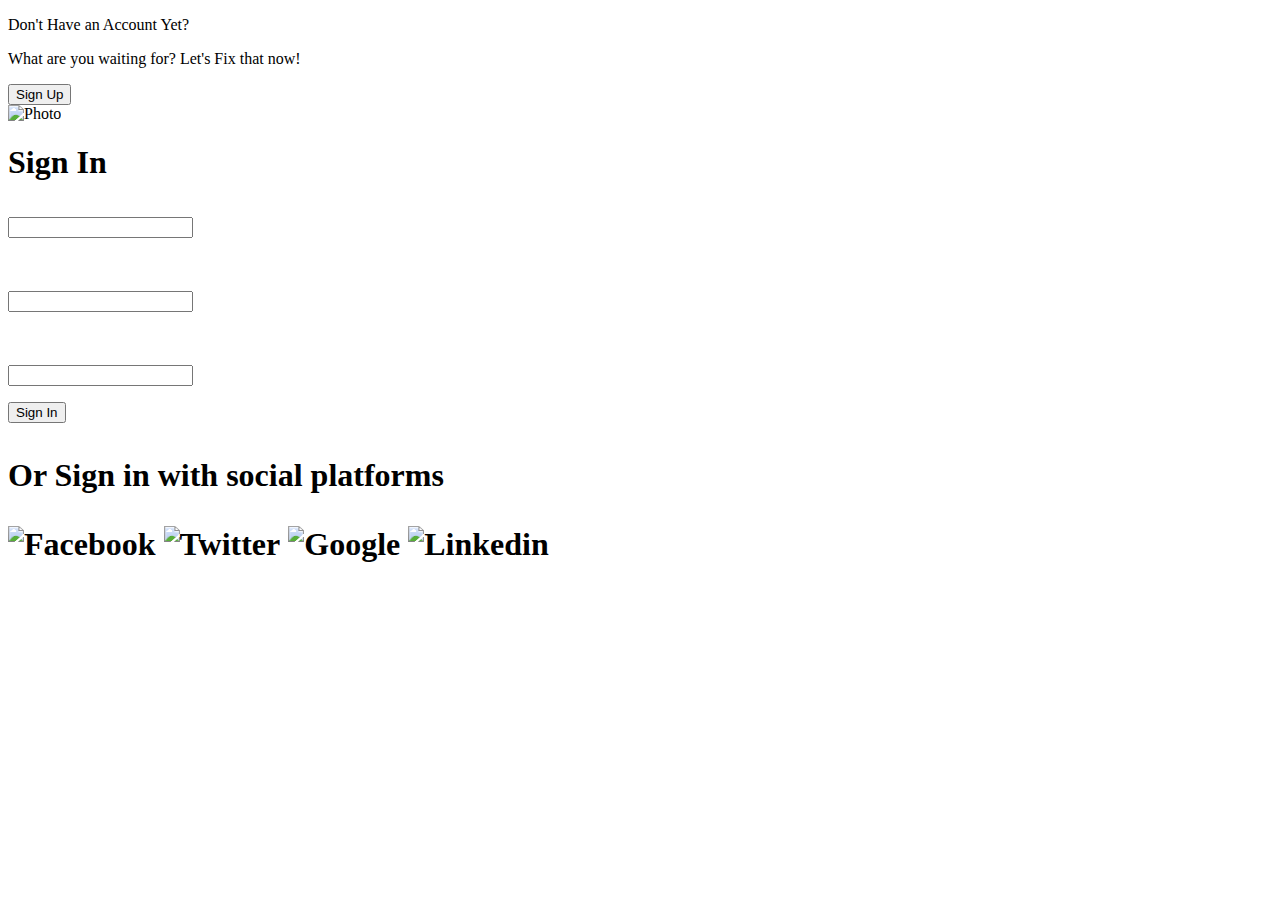
==== Sign-in.html @ 026f0c6e "Update Sign-in.html" ====
<!DOCTYPE html>
<html lang="en">
<head>
    <meta charset="UTF-8">
    <meta http-equiv="X-UA-Compatible" content="IE=edge">
    <meta name="viewport" content="width=device-width, initial-scale=1.0">
    <link rel="stylesheet" href="index.html">
    <link rel="stylesheet" href="style3.css">
    <title>Group 3 CRM Project</title>
</head>
<body>
    <div class="container">
        <div class="Body1">
            <p>Don't Have an Account Yet?</p>
            <p>What are you waiting for? Let's Fix that now!</p>
            <Button class="signup">Sign Up</Button>
            <br>
            <img class = "mphoto" src="Group 15@2x (1).png" alt="Photo">
        </div>
    
        <div class="Body3">
        <h1> Sign In <h1>
            <input class = "name1" type="name"id="name" placeholder= > 
            <br>
            <br>
            <input class = "email1" type="email"id="email">
            <br>
            <br>
            <input class = "password1" type="password"id="password">
            <br>
            <button class="signin"> Sign In</button>
            <p class="sign">Or Sign in with social platforms</p>
            <image class = "facebook" src="https://cdn.onlinewebfonts.com/svg/img_24855.png" alt="Facebook">
            <img class = "twitter" src="https://th.bing.com/th/id/OIP.EhGYQ7HxEvQwe0P7EHauuQHaGC?pid=ImgDet&rs=1" alt="Twitter">
            <img class = "google" src=https://webstockreview.net/images/google-logo-white-png-12.png alt="Google"> 
            <img class = "linkedin" src=https://www.shareicon.net/data/2016/07/13/606885_linkedin_2048x2048.png alt="Linkedin">
        </body>

<footer>
    
</footer>
</html>
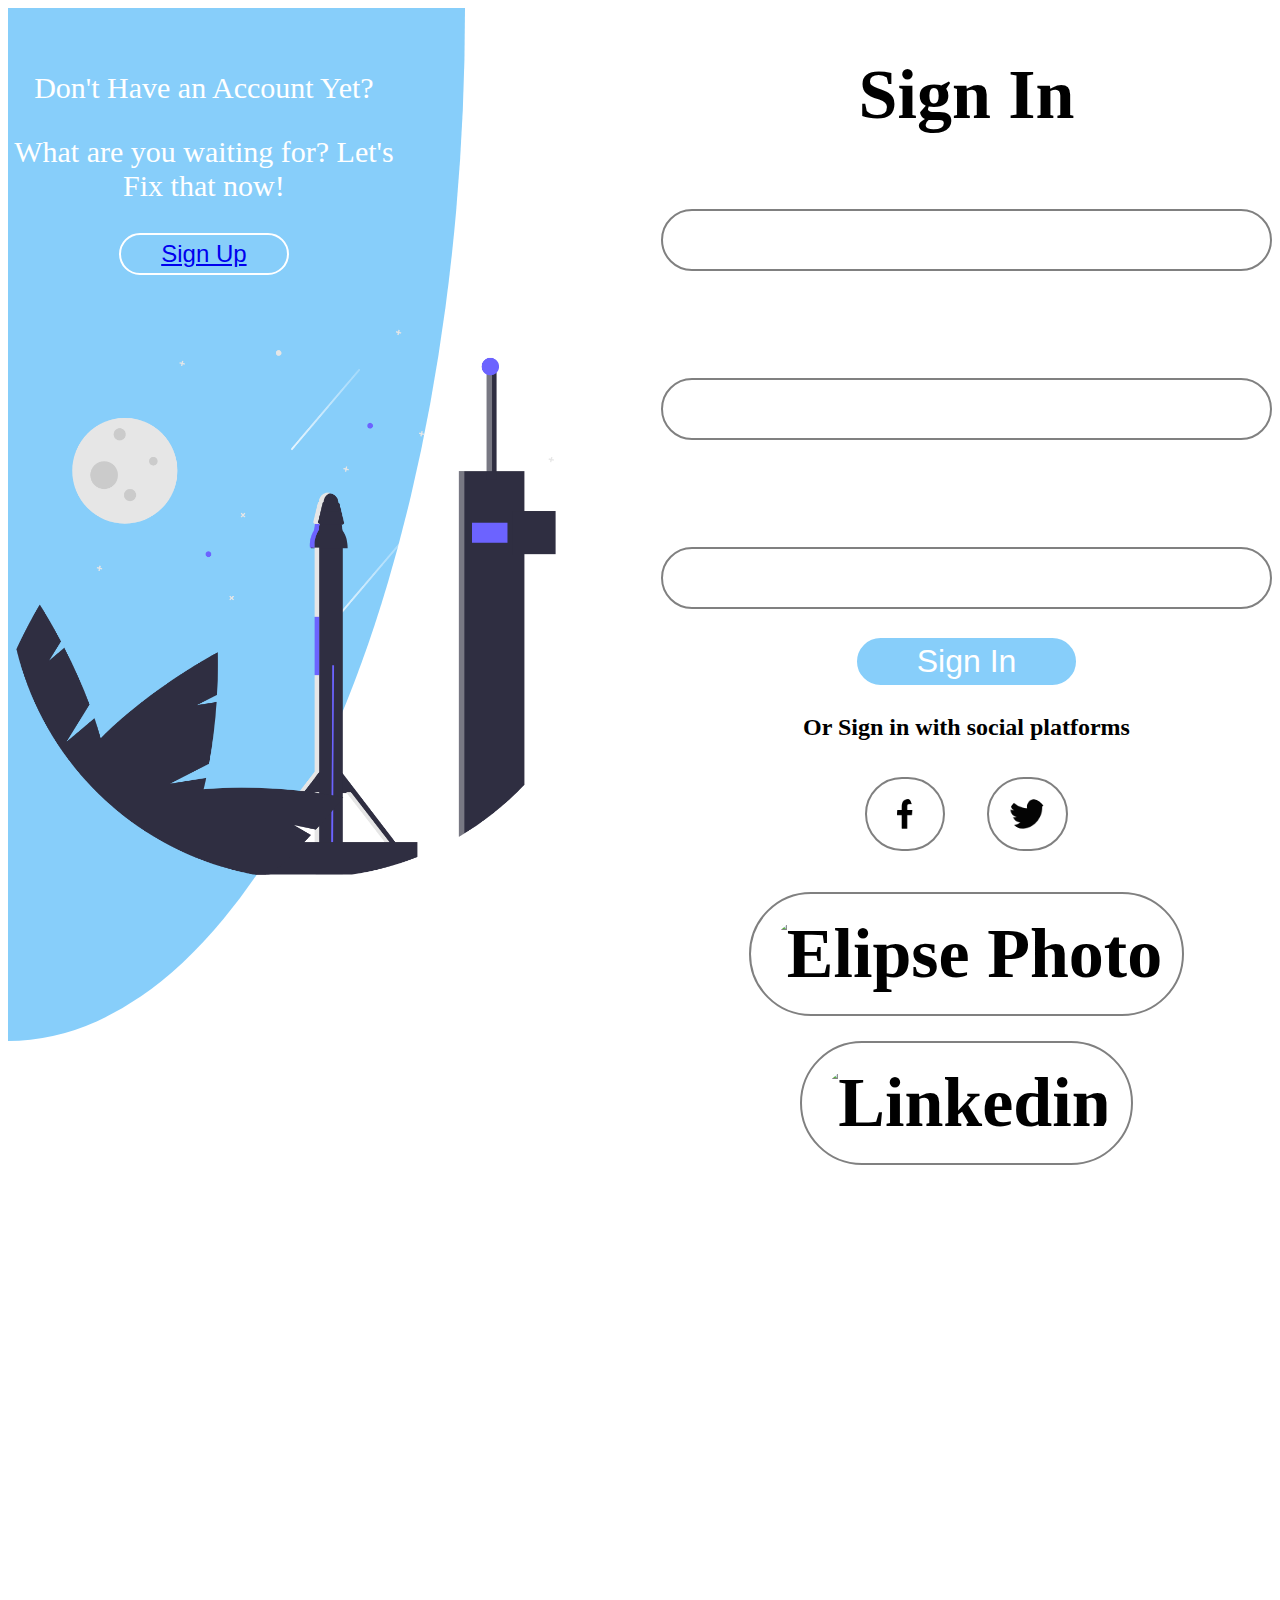
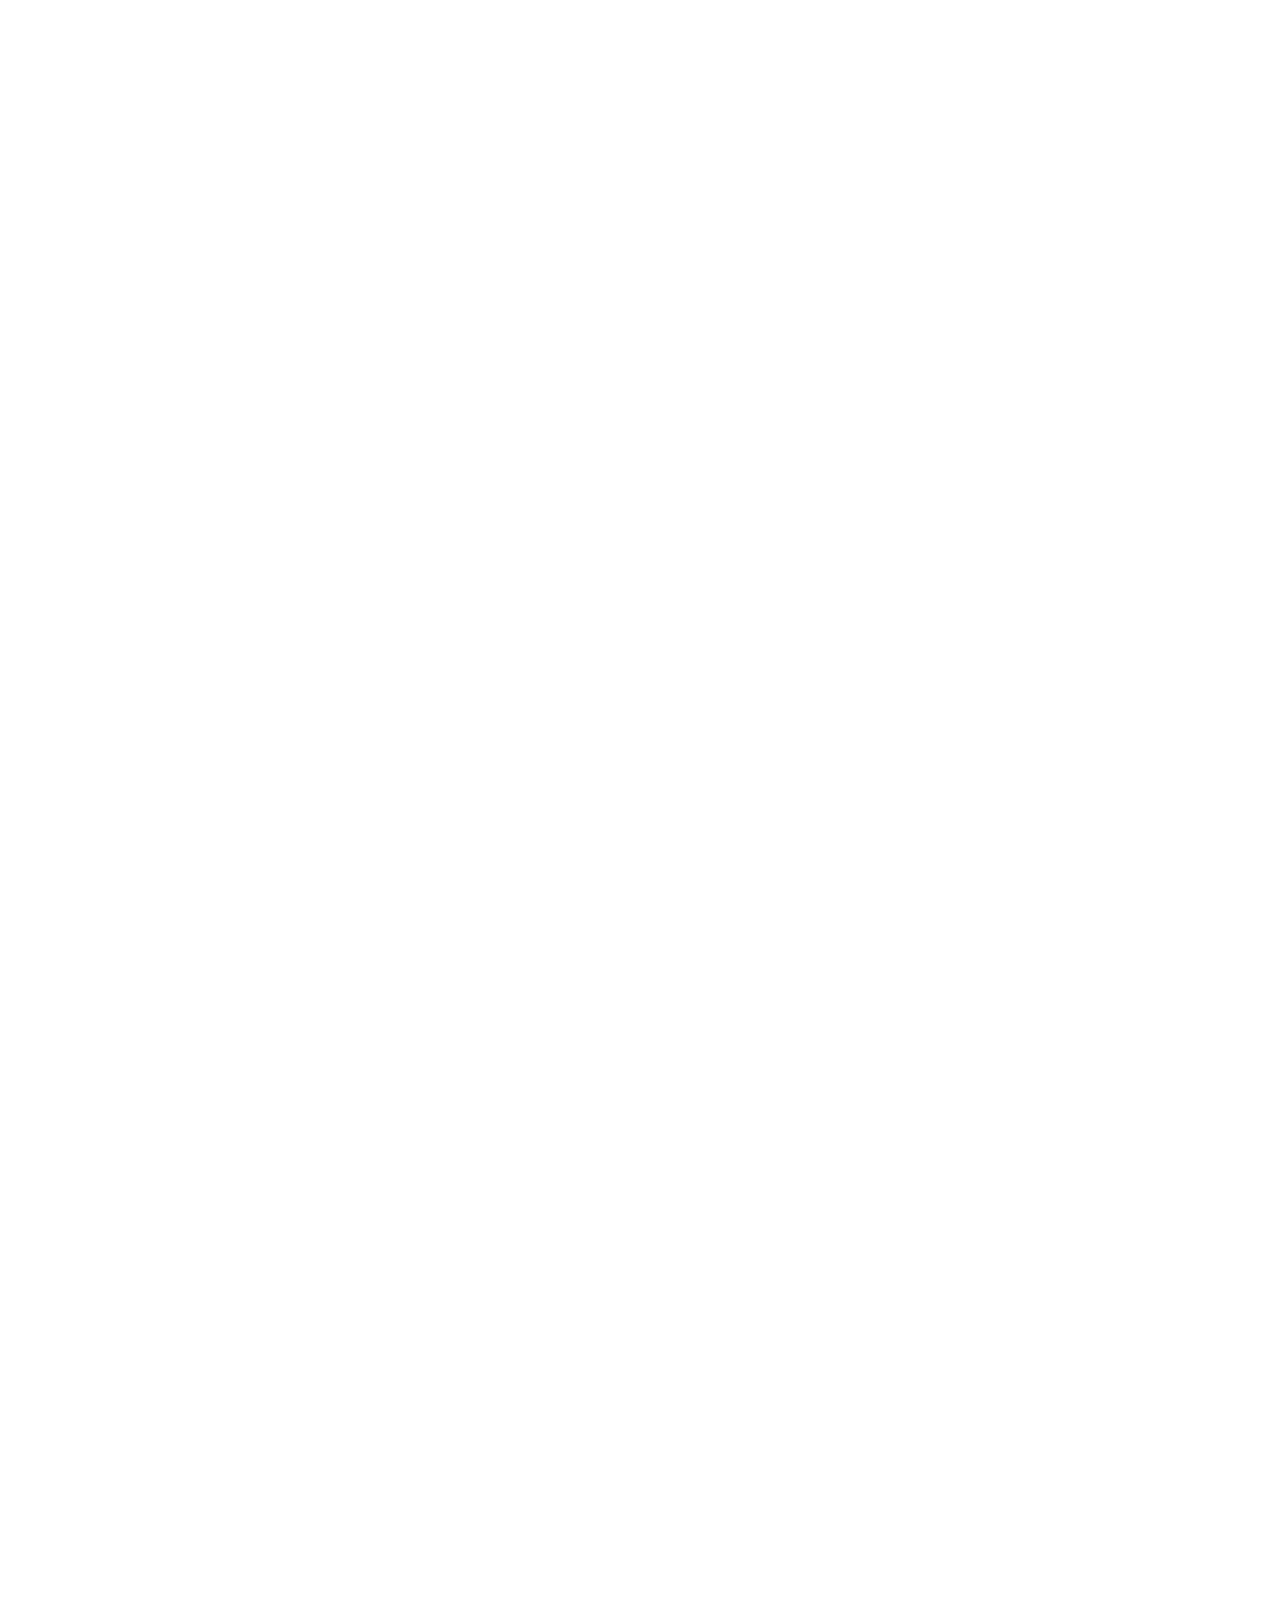
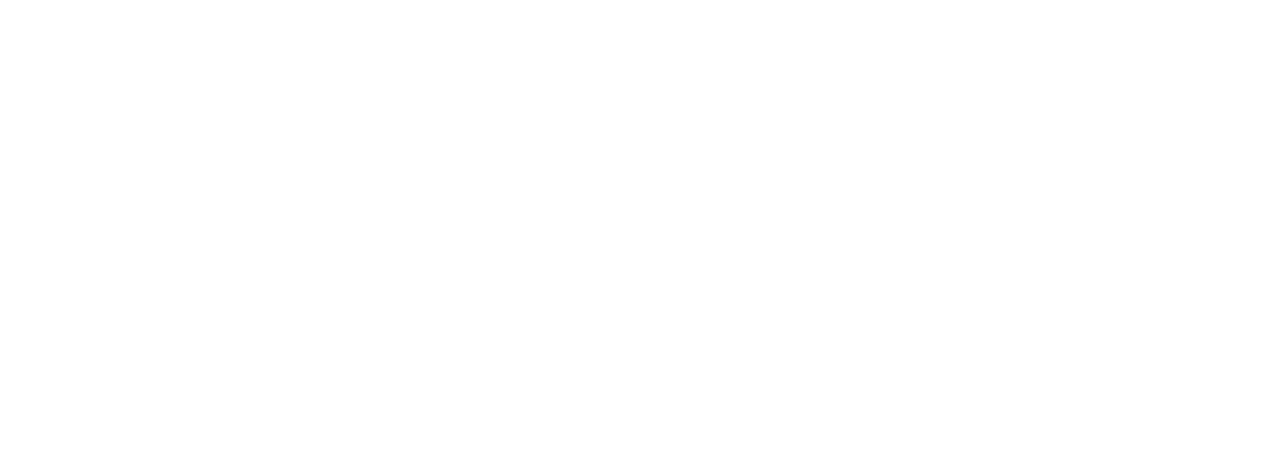
==== commit 6e250e8a: "Final combined CRM project" ====
--- a/Sign-in.html
+++ b/Sign-in.html
@@ -4,7 +4,6 @@
     <meta charset="UTF-8">
     <meta http-equiv="X-UA-Compatible" content="IE=edge">
     <meta name="viewport" content="width=device-width, initial-scale=1.0">
-    <link rel="stylesheet" href="index.html">
     <link rel="stylesheet" href="style3.css">
     <title>Group 3 CRM Project</title>
 </head>
@@ -13,7 +12,7 @@
         <div class="Body1">
             <p>Don't Have an Account Yet?</p>
             <p>What are you waiting for? Let's Fix that now!</p>
-            <Button class="signup">Sign Up</Button>
+            <Button class="signup"><a href="./SignUp.html">Sign Up</Button></a>
             <br>
             <img class = "mphoto" src="Group 15@2x (1).png" alt="Photo">
         </div>
@@ -30,13 +29,14 @@
             <br>
             <button class="signin"> Sign In</button>
             <p class="sign">Or Sign in with social platforms</p>
-            <image class = "facebook" src="https://cdn.onlinewebfonts.com/svg/img_24855.png" alt="Facebook">
-            <img class = "twitter" src="https://th.bing.com/th/id/OIP.EhGYQ7HxEvQwe0P7EHauuQHaGC?pid=ImgDet&rs=1" alt="Twitter">
-            <img class = "google" src=https://webstockreview.net/images/google-logo-white-png-12.png alt="Google"> 
+            <image class = "facebook" src="Path 151@2x.png" alt="Facebook">
+            
+            <img class = "twitter" src="Path 152@2x.png" alt="Twitter">
+            <img class = "google" src=https://webstockreview.net/images/google-logo-white-png-12.png alt="Elipse Photo"> 
             <img class = "linkedin" src=https://www.shareicon.net/data/2016/07/13/606885_linkedin_2048x2048.png alt="Linkedin">
         </body>
 
 <footer>
     
 </footer>
-</html>
+</html>--- a/style3.css
+++ b/style3.css
@@ -0,0 +1,128 @@
+.Body1{
+    font-size: 30px;
+    text-align: center;
+    color: white;
+    margin-bottom: 80%;
+    margin-right: 30%;
+    padding-top: 5%;
+    padding-right: 10%;
+    height: 1000px;
+    background-color: lightskyblue;
+    border-bottom-right-radius: 100%; 
+}
+
+.Body3{
+font-size: 35px;   
+text-align: center;
+}
+
+.mphoto{
+    width: 600px;
+    height: 600px;   
+}
+
+.signup{
+    background-color: lightskyblue;
+    color: white;
+    border: 2px solid white;  
+    font-size: 24px;
+    padding: 5px 40px;
+    border-radius: 24px;
+    font-weight:100;
+}
+
+.signin {
+    background-color: lightskyblue;
+    color: white;
+    border: 5px solid white;  
+    font-size: 32px;
+    color: white;
+    padding: 5px 60px;
+    border-radius: 32px;
+    font-weight:200;
+}
+
+.sign{
+font-size: 24px;
+
+}
+
+.name1{
+    background-color: white;
+    color: black;
+    border: 2px solid grey;  
+    font-size: 16px;
+    padding: 20px 200px;
+    border-radius: 32px;
+    font-weight:200;
+    background: url(https://th.bing.com/th/id/R.b85abf56f398887ee66a073a853abaa6?rik=SS9BHlpLnC0x%2fQ&riu=http%3a%2f%2fcdn.onlinewebfonts.com%2fsvg%2fimg_283078.png&ehk=lvQ7eUE%2brEbgO8Y5jz1DqGQK7qq0nAgT%2f6r132nS8zg%3d&risl=&pid=ImgRaw&r=0) no-repeat;
+    background-size: 30px;
+    background-position-x: 5%;
+    background-position-y: 50%;
+
+
+}
+
+.email1 {
+    background-color: white;
+    color: black;
+    border: 2px solid grey;  
+    font-size: 16px;
+    padding: 20px 200px;
+    border-radius: 32px;
+    font-weight:200;
+    background: url(https://cdn.onlinewebfonts.com/svg/img_422468.png) no-repeat;
+    background-size: 30px;
+    background-position-x: 5%;
+    background-position-y: 50%;
+}
+
+.password1{
+    background-color: white;
+    color: black;
+    border: 2px solid grey;  
+    font-size: 16px;
+    padding: 20px 200px;
+    border-radius: 32px;
+    font-weight:200;
+    background: url(https://th.bing.com/th/id/R.6c3fb49c353ca3432964c3b9c8634026?rik=6RMQ9Kxfl%2fljVw&riu=http%3a%2f%2fcdn.onlinewebfonts.com%2fsvg%2fdownload_312.png&ehk=lNrdaq%2bnK8D8oUUuQSedloyIG4t3UV195n%2bkA6fIHKc%3d&risl=&pid=ImgRaw&r=0) no-repeat;
+    background-size: 30px;
+    background-position-x: 5%;
+    background-position-y: 50%;
+}
+
+.pic{
+    height: 60px;
+    color: white;
+}
+
+.facebook, .twitter, .linkedin, .google{
+height: 30px;
+border: 2px solid gray;
+border-radius: 100px;
+padding: 20px 20px;
+margin: 2%;
+}
+
+.facebook{
+padding: 20px 30px;
+}
+
+
+.container {  display: grid;
+    grid-template-columns: 1fr 1fr 1fr;
+    grid-template-rows: 1fr 1fr 1fr;
+    gap: 0px 0px;
+    grid-auto-flow: row;
+    grid-template-areas:
+      "Body1 Body1 Body3"
+      "Body1 Body1 Body4"
+      "Body1 Body1 Body4";
+  }
+  
+  .Body3 { grid-area: Body3; }
+  
+  .Body4 { grid-area: Body4; }
+  
+  .Body1 { grid-area: Body1; }
+  